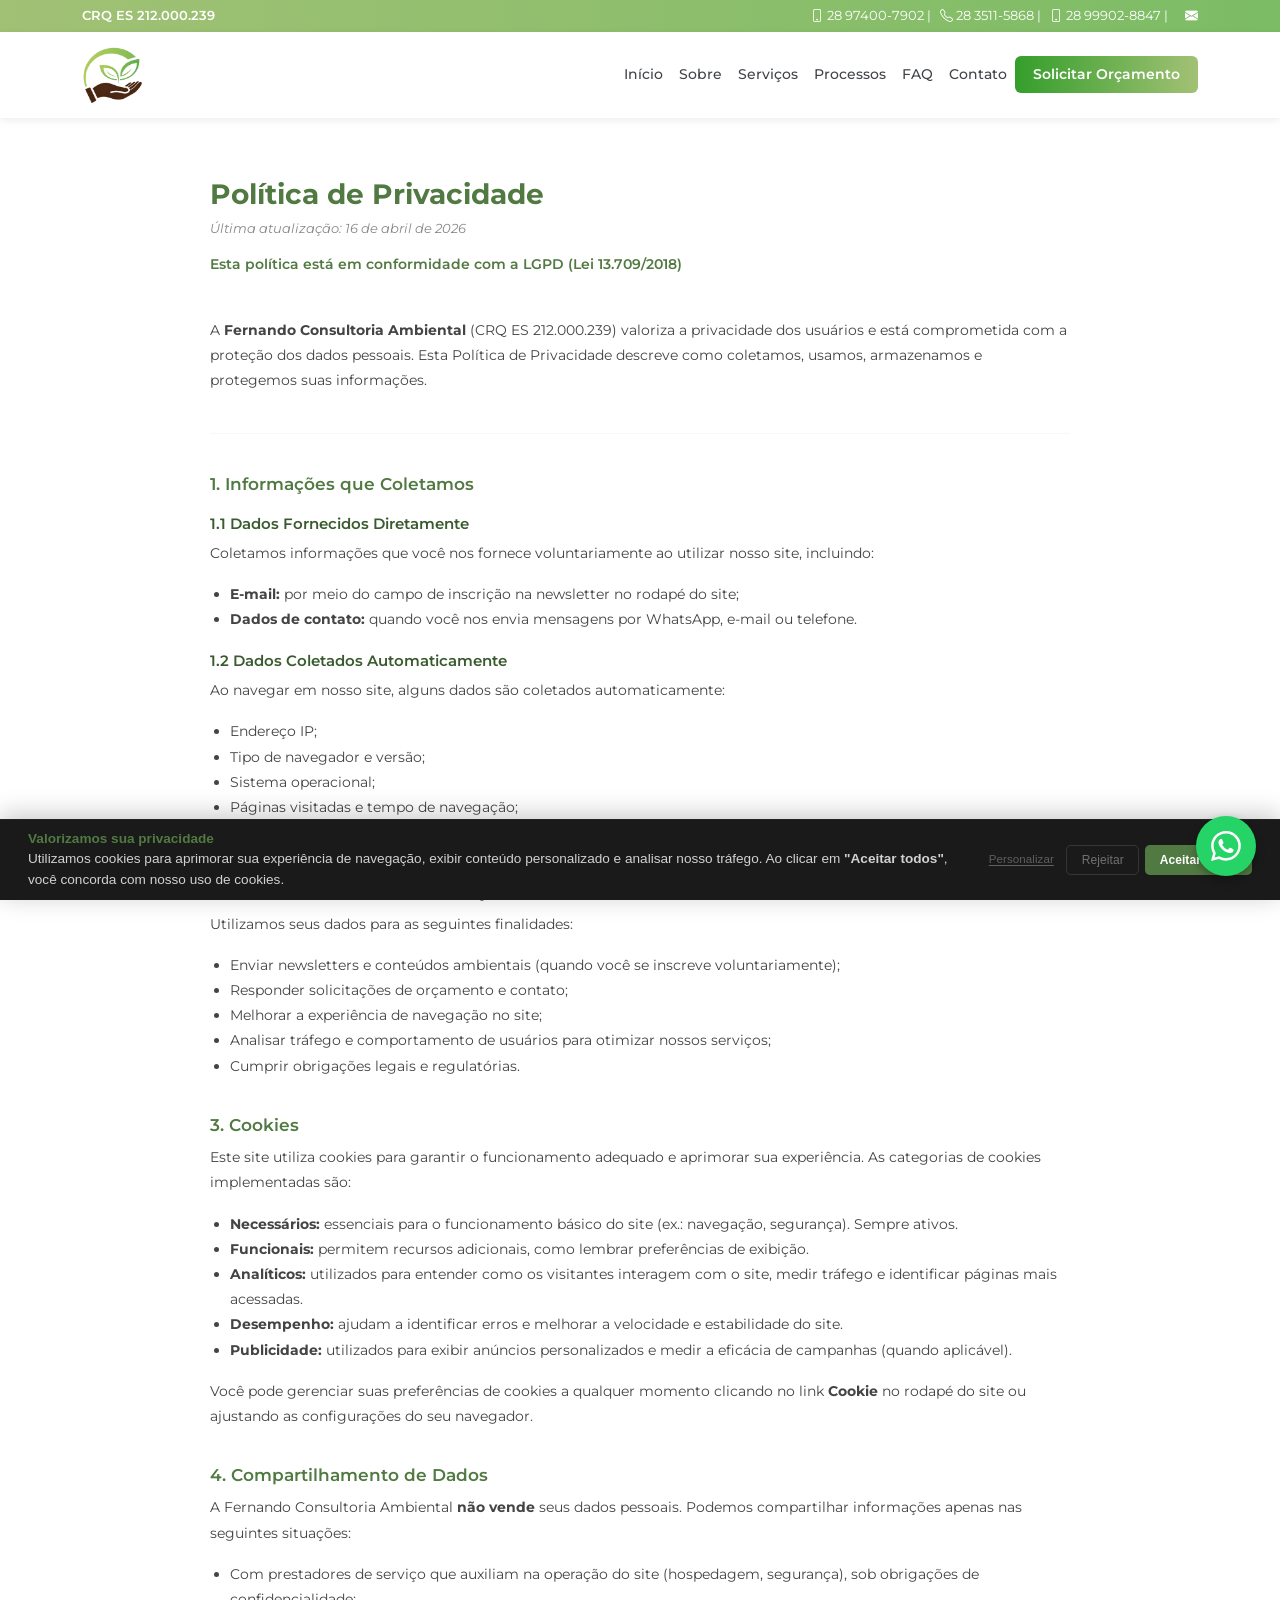
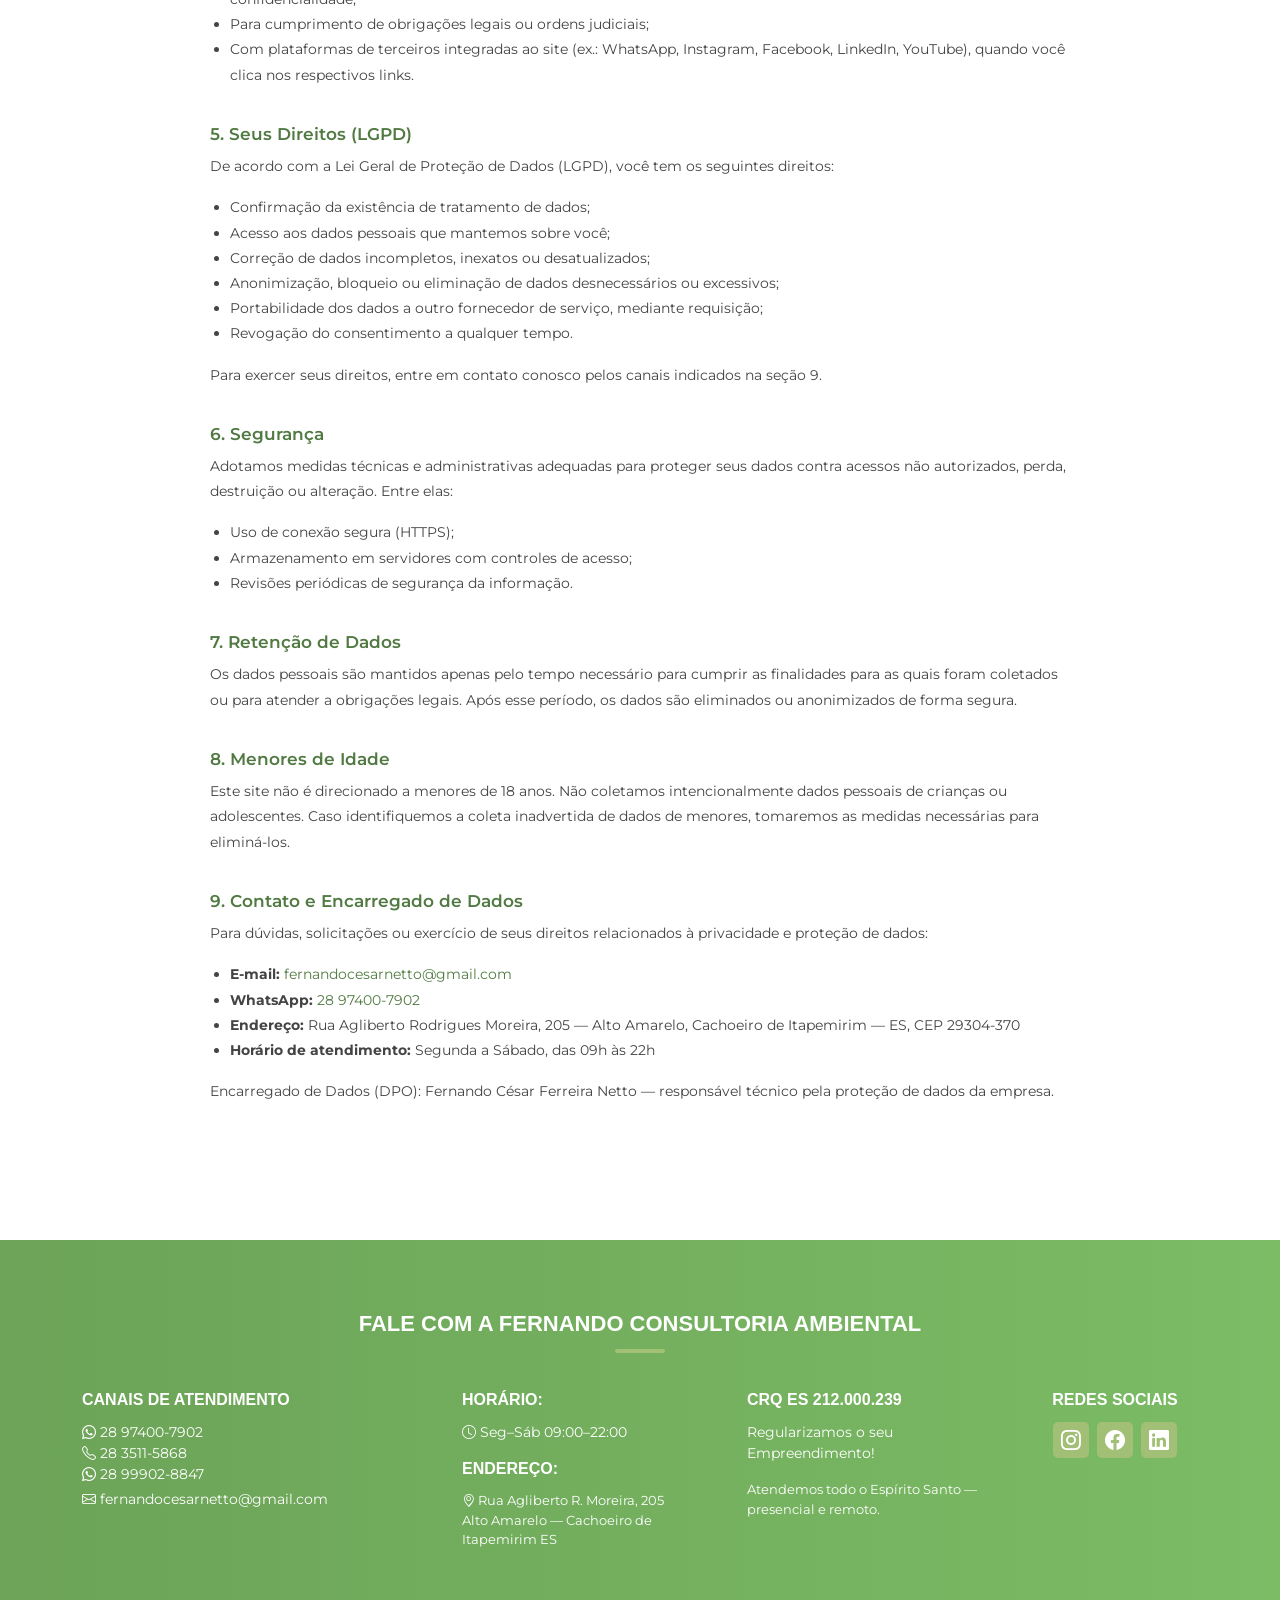
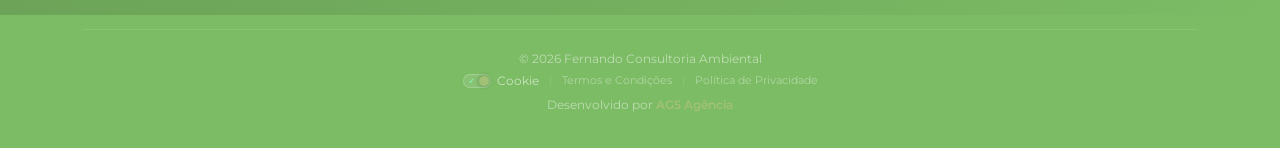
==== politica-de-privacidade.html @ eae08506 "fix: aj" ====
<!DOCTYPE html>
<html dir="ltr" lang="pt-BR">
<head>
  <title>Política de Privacidade — Fernando Consultoria Ambiental</title>
  <meta charset="UTF-8">
  <meta name="viewport" content="width=device-width, initial-scale=1, maximum-scale=5">
  <meta name="robots" content="noindex, nofollow">
  <link rel="shortcut icon" type="image/x-icon" href="assets/images/favicon-fernando-consultoria-ambiental.ico">

  <style>
    :root {
      --link-hover: #90D975;
      --barrinha-do-titulo: #A2C175;
      --btn-default-fundo: linear-gradient(to left, #A2C175, #349E2B);
      --btn-default-cor: #FFFFFF;
      --btn-default-fundo-hover: linear-gradient(to right, #A2C175, #349E2B);
      --btn-default-cor-hover: #FFFFFF;
      --btn-secondary-fundo: #297927;
      --btn-secondary-cor: #FFFFFF;
      --copyright-fundo: #7CBC65;
      --copyright-cor: #FFFFFF;
      --navbar-dropdown-fundo: #FFFFFF;
      --navbar-dropdown-cor: #434343;
      --navbar-dropdown-fundo-hover: #517A42;
      --navbar-dropdown-cor-hover: #FFFFFF;
      --cor-do-titulo: #517A42;
      --header-fundo: linear-gradient(to left, #7CBC65, #A1C175);
      --header-cor: #FFFFFF;
      --navbar-one-fundo: #FFFFFF;
      --navbar-one-cor: #414449;
      --rodape-fundo: linear-gradient(to left, #7CBC65, #6CA358);
      --rodape-cor: #FFFFFF;
    }

    body { font-family: 'Segoe UI', sans-serif; color: #333; }

    .legal-content {
      max-width: 900px;
      margin: 60px auto;
      padding: 0 20px 60px;
    }

    .legal-content h1 {
      color: #517A42;
      font-size: 28px;
      font-weight: 700;
      margin-bottom: 6px;
    }

    .legal-content .ultima-atualizacao {
      color: #888;
      font-size: 13px;
      margin-bottom: 12px;
    }

    .legal-content .lgpd-note {
      color: #517A42;
      font-size: 14px;
      font-weight: 600;
      margin-bottom: 40px;
    }

    .legal-content h2 {
      color: #517A42;
      font-size: 17px;
      font-weight: 600;
      margin-top: 36px;
      margin-bottom: 10px;
    }

    .legal-content h3 {
      color: #3a5a2f;
      font-size: 15px;
      font-weight: 600;
      margin-top: 20px;
      margin-bottom: 8px;
    }

    .legal-content p, .legal-content li {
      font-size: 14px;
      line-height: 1.8;
      color: #444;
    }

    .legal-content ul {
      padding-left: 20px;
    }

    hr.divisor {
      border: none;
      border-top: 1px solid #e0e0e0;
      margin: 40px 0;
    }
  </style>

  <link rel="stylesheet" href="assets/css/bootstrap.min.css">
  <link rel="stylesheet" href="assets/css/bootstrap-icons.css">
  <link rel="stylesheet" href="assets/css/framework.css">
  <link rel="stylesheet" href="cookie-banner.css">
</head>

<body>

<!-- HEADER -->
<header class="sticky-top option-one">
  <div class="header">
    <div class="container">
      <div class="row d-none d-lg-flex align-items-center">
        <div class="col-lg-4 col-12">
          <div class="social">CRQ ES 212.000.239</div>
        </div>
        <div class="col-lg-8 col-12 text-end">
          <p>
            <a href="tel:5528974007902" aria-label="Ligar para WhatsApp 28 97400-7902"><i class="bi-phone"></i> 28 97400-7902</a> |
            <a href="tel:552835115868" aria-label="Ligar para fixo 28 3511-5868"><i class="bi-telephone"></i> 28 3511-5868</a> |
            <a href="tel:5528999028847" aria-label="Ligar para WhatsApp 28 99902-8847"><i class="bi-phone"></i> 28 99902-8847</a> |
            <a href="mailto:fernandocesarnetto@gmail.com" aria-label="Enviar e-mail"><i class="bi-envelope-fill ms-lg-2"></i></a>
          </p>
        </div>
      </div>
      <div class="row d-lg-none align-items-center">
        <div class="col-12">
          <div class="social justify-content-center">CRQ ES 212.000.239</div>
        </div>
        <div class="col-12">
          <p class="text-center">
            <a href="tel:5528974007902" aria-label="Ligar para WhatsApp 28 97400-7902"><i class="bi-phone"></i> 28 97400-7902</a> |
            <a href="tel:552835115868" aria-label="Ligar para fixo 28 3511-5868"><i class="bi-telephone"></i> 28 3511-5868</a> |
            <a href="mailto:fernandocesarnetto@gmail.com" aria-label="Enviar e-mail"><i class="bi-envelope-fill ms-lg-2"></i></a>
          </p>
        </div>
      </div>
    </div>
  </div>

  <nav class="navbar navbar-expand-lg">
    <div class="container">
      <a class="navbar-brand" href="index.html">
        <img class="brand" src="assets/images/fernando-consultoria-ambiental-logo-desktop.webp" alt="Fernando Consultoria Ambiental — Logo" width="200" height="60">
      </a>
      <button class="navbar-toggler" type="button" data-bs-toggle="collapse" data-bs-target="#navbarNavDropdown"
        aria-controls="navbarNavDropdown" aria-expanded="false" aria-label="Toggle navigation">
        <i class="bi-list"></i>
      </button>
      <div class="collapse navbar-collapse justify-content-end" id="navbarNavDropdown">
        <ul class="navbar-nav">
          <li class="nav-item" data-toggle="click"><a class="nav-link" href="index.html#inicio">Início</a></li>
          <li class="nav-item" data-toggle="click"><a class="nav-link" href="index.html#planos">Sobre</a></li>
          <li class="nav-item" data-toggle="click"><a class="nav-link" href="index.html#bloco-one">Serviços</a></li>
          <li class="nav-item" data-toggle="click"><a class="nav-link" href="index.html#bloco-c">Processos</a></li>
          <li class="nav-item" data-toggle="click"><a class="nav-link" href="index.html#faq-2">FAQ</a></li>
          <li class="nav-item" data-toggle="click"><a class="nav-link" href="index.html#contato-one">Contato</a></li>
          <li class="nav-item" data-toggle="click">
            <a class="nav-link" href="https://wa.me/5528974007902?text=Ol%C3%A1%2C%20vim%20atrav%C3%A9s%20do%20site%20e%20gostaria%20de%20uma%20informa%C3%A7%C3%A3o." target="_blank" rel="noopener noreferrer"><span>Solicitar Orçamento</span></a>
          </li>
        </ul>
      </div>
    </div>
  </nav>
</header>

<!-- CONTEÚDO LEGAL -->
<main>
  <div class="legal-content">

    <h1>Política de Privacidade</h1>
    <p class="ultima-atualizacao"><em>Última atualização: 16 de abril de 2026</em></p>
    <p class="lgpd-note">Esta política está em conformidade com a LGPD (Lei 13.709/2018)</p>

    <p>A <strong>Fernando Consultoria Ambiental</strong> (CRQ ES 212.000.239) valoriza a privacidade dos usuários e está comprometida com a proteção dos dados pessoais. Esta Política de Privacidade descreve como coletamos, usamos, armazenamos e protegemos suas informações.</p>

    <hr class="divisor">

    <section>
      <h2>1. Informações que Coletamos</h2>
      <h3>1.1 Dados Fornecidos Diretamente</h3>
      <p>Coletamos informações que você nos fornece voluntariamente ao utilizar nosso site, incluindo:</p>
      <ul>
        <li><strong>E-mail:</strong> por meio do campo de inscrição na newsletter no rodapé do site;</li>
        <li><strong>Dados de contato:</strong> quando você nos envia mensagens por WhatsApp, e-mail ou telefone.</li>
      </ul>

      <h3>1.2 Dados Coletados Automaticamente</h3>
      <p>Ao navegar em nosso site, alguns dados são coletados automaticamente:</p>
      <ul>
        <li>Endereço IP;</li>
        <li>Tipo de navegador e versão;</li>
        <li>Sistema operacional;</li>
        <li>Páginas visitadas e tempo de navegação;</li>
        <li>Cookies e tecnologias semelhantes, conforme descrito na seção 3.</li>
      </ul>
    </section>

    <section>
      <h2>2. Como Usamos Suas Informações</h2>
      <p>Utilizamos seus dados para as seguintes finalidades:</p>
      <ul>
        <li>Enviar newsletters e conteúdos ambientais (quando você se inscreve voluntariamente);</li>
        <li>Responder solicitações de orçamento e contato;</li>
        <li>Melhorar a experiência de navegação no site;</li>
        <li>Analisar tráfego e comportamento de usuários para otimizar nossos serviços;</li>
        <li>Cumprir obrigações legais e regulatórias.</li>
      </ul>
    </section>

    <section>
      <h2>3. Cookies</h2>
      <p>Este site utiliza cookies para garantir o funcionamento adequado e aprimorar sua experiência. As categorias de cookies implementadas são:</p>
      <ul>
        <li><strong>Necessários:</strong> essenciais para o funcionamento básico do site (ex.: navegação, segurança). Sempre ativos.</li>
        <li><strong>Funcionais:</strong> permitem recursos adicionais, como lembrar preferências de exibição.</li>
        <li><strong>Analíticos:</strong> utilizados para entender como os visitantes interagem com o site, medir tráfego e identificar páginas mais acessadas.</li>
        <li><strong>Desempenho:</strong> ajudam a identificar erros e melhorar a velocidade e estabilidade do site.</li>
        <li><strong>Publicidade:</strong> utilizados para exibir anúncios personalizados e medir a eficácia de campanhas (quando aplicável).</li>
      </ul>
      <p>Você pode gerenciar suas preferências de cookies a qualquer momento clicando no link <strong>Cookie</strong> no rodapé do site ou ajustando as configurações do seu navegador.</p>
    </section>

    <section>
      <h2>4. Compartilhamento de Dados</h2>
      <p>A Fernando Consultoria Ambiental <strong>não vende</strong> seus dados pessoais. Podemos compartilhar informações apenas nas seguintes situações:</p>
      <ul>
        <li>Com prestadores de serviço que auxiliam na operação do site (hospedagem, segurança), sob obrigações de confidencialidade;</li>
        <li>Para cumprimento de obrigações legais ou ordens judiciais;</li>
        <li>Com plataformas de terceiros integradas ao site (ex.: WhatsApp, Instagram, Facebook, LinkedIn, YouTube), quando você clica nos respectivos links.</li>
      </ul>
    </section>

    <section>
      <h2>5. Seus Direitos (LGPD)</h2>
      <p>De acordo com a Lei Geral de Proteção de Dados (LGPD), você tem os seguintes direitos:</p>
      <ul>
        <li>Confirmação da existência de tratamento de dados;</li>
        <li>Acesso aos dados pessoais que mantemos sobre você;</li>
        <li>Correção de dados incompletos, inexatos ou desatualizados;</li>
        <li>Anonimização, bloqueio ou eliminação de dados desnecessários ou excessivos;</li>
        <li>Portabilidade dos dados a outro fornecedor de serviço, mediante requisição;</li>
        <li>Revogação do consentimento a qualquer tempo.</li>
      </ul>
      <p>Para exercer seus direitos, entre em contato conosco pelos canais indicados na seção 9.</p>
    </section>

    <section>
      <h2>6. Segurança</h2>
      <p>Adotamos medidas técnicas e administrativas adequadas para proteger seus dados contra acessos não autorizados, perda, destruição ou alteração. Entre elas:</p>
      <ul>
        <li>Uso de conexão segura (HTTPS);</li>
        <li>Armazenamento em servidores com controles de acesso;</li>
        <li>Revisões periódicas de segurança da informação.</li>
      </ul>
    </section>

    <section>
      <h2>7. Retenção de Dados</h2>
      <p>Os dados pessoais são mantidos apenas pelo tempo necessário para cumprir as finalidades para as quais foram coletados ou para atender a obrigações legais. Após esse período, os dados são eliminados ou anonimizados de forma segura.</p>
    </section>

    <section>
      <h2>8. Menores de Idade</h2>
      <p>Este site não é direcionado a menores de 18 anos. Não coletamos intencionalmente dados pessoais de crianças ou adolescentes. Caso identifiquemos a coleta inadvertida de dados de menores, tomaremos as medidas necessárias para eliminá-los.</p>
    </section>

    <section>
      <h2>9. Contato e Encarregado de Dados</h2>
      <p>Para dúvidas, solicitações ou exercício de seus direitos relacionados à privacidade e proteção de dados:</p>
      <ul>
        <li><strong>E-mail:</strong> <a href="mailto:fernandocesarnetto@gmail.com" style="color:#517A42;">fernandocesarnetto@gmail.com</a></li>
        <li><strong>WhatsApp:</strong> <a href="https://wa.me/5528974007902" target="_blank" rel="noopener noreferrer" style="color:#517A42;">28 97400-7902</a></li>
        <li><strong>Endereço:</strong> Rua Agliberto Rodrigues Moreira, 205 — Alto Amarelo, Cachoeiro de Itapemirim — ES, CEP 29304-370</li>
        <li><strong>Horário de atendimento:</strong> Segunda a Sábado, das 09h às 22h</li>
      </ul>
      <p>Encarregado de Dados (DPO): Fernando César Ferreira Netto — responsável técnico pela proteção de dados da empresa.</p>
    </section>

  </div>
</main>

<!-- FOOTER -->
<section id="rodape" class="section no-form anchor-holder">
  <div class="anchor" id="contato-one"></div>
  <div class="container">
    <div class="row text-lg-start">
      <div class="col-12 mb-4">
        <h2 class="titulo">Fale com a Fernando Consultoria Ambiental</h2>
      </div>
      <div class="col-lg-4 col-md-6 col-12 mb-4 mb-lg-0">
        <h2>Canais de Atendimento</h2>
        <p class="mb-1">
          <i class="bi-whatsapp"></i> <a href="tel:5528974007902" aria-label="Ligar para WhatsApp 28 97400-7902">28 97400-7902</a><br>
          <i class="bi-telephone"></i> <a href="tel:552835115868" aria-label="Ligar para fixo 28 3511-5868">28 3511-5868</a><br>
          <i class="bi-whatsapp"></i> <a href="tel:5528999028847" aria-label="Ligar para WhatsApp 28 99902-8847">28 99902-8847</a>
        </p>
        <p><a href="mailto:fernandocesarnetto@gmail.com" aria-label="Enviar e-mail"><i class="bi-envelope"></i> fernandocesarnetto@gmail.com</a></p>
      </div>
      <div class="col-lg-3 col-md-6 col-12 mb-4 mb-lg-0">
        <h2>Horário:</h2>
        <p><i class="bi-clock"></i> Seg–Sáb 09:00–22:00</p>
        <h2 class="mt-3">Endereço:</h2>
        <p style="font-size:13px;"><i class="bi-geo-alt"></i> Rua Agliberto R. Moreira, 205<br>Alto Amarelo — Cachoeiro de Itapemirim ES</p>
      </div>
      <div class="col-lg-3 col-md-6 col-12 mb-4 mb-md-0">
        <h2>CRQ ES 212.000.239</h2>
        <p>Regularizamos o seu Empreendimento!</p>
        <p style="font-size:13px;">Atendemos todo o Espírito Santo — presencial e remoto.</p>
      </div>
      <div class="col-lg-2 col-md-6 col-12 text-center">
        <h2>Redes Sociais</h2>
        <div class="d-flex social justify-content-center align-items-center">
          <a target="_blank" rel="noopener noreferrer" href="https://www.instagram.com/fernandocesarferreiranetto" title="Instagram" aria-label="Instagram"><i class="bi-instagram"></i></a>
          <a target="_blank" rel="noopener noreferrer" href="https://www.facebook.com/fernandocesar.ferreiranetto/" title="Facebook" aria-label="Facebook"><i class="bi-facebook"></i></a>
          <a target="_blank" rel="noopener noreferrer" href="https://br.linkedin.com/in/fernando-cesar-ferreira-netto-058095103" title="LinkedIn" aria-label="LinkedIn"><i class="bi-linkedin"></i></a>
        </div>
      </div>
    </div>
  </div>
</section>

<!-- FOOTER — Padrão AG5 Seção de Créditos -->
<footer>
  <div class="container">
    <div class="footer-bottom">

      <!-- Lado Esquerdo: Copyright + Links Legais -->
      <div class="footer-credits-left">
        <span class="footer-copyright">© 2026 Fernando Consultoria Ambiental</span>
        <div class="footer-legal-links">
          <a href="#" id="ck-prefs-link" style="text-decoration:none; color:inherit; display:inline-flex; align-items:center; gap:6px; font-size:0.75rem; color:rgba(255,255,255,0.6);">
            <span id="cookie-toggle" style="display:inline-flex; align-items:center; width:28px; height:14px; background:rgba(255,255,255,0.1); border-radius:10px; padding:2px; border:1px solid rgba(255,255,255,0.2); position:relative; font-size:8px; font-weight:bold;">
              <span style="color:#86EFAC; margin-left:2px;">✓</span>
              <span style="color:#FCA5A5; margin-left:auto; margin-right:2px;">✕</span>
              <span id="cookie-toggle-dot" style="position:absolute; left:15px; width:10px; height:10px; background:#A2C175; border-radius:50%; box-shadow:0 0 5px rgba(0,0,0,0.3); transition:left 0.2s ease;"></span>
            </span>
            Cookie
          </a>
          <span class="footer-legal-sep">|</span>
          <a href="termos-e-condicoes.html">Termos e Condições</a>
          <span class="footer-legal-sep">|</span>
          <a href="politica-de-privacidade.html">Política de Privacidade</a>
        </div>
      </div>

      <!-- Lado Direito: Crédito da Agência -->
      <div class="footer-credits-right">
        Desenvolvido por <a href="https://www.ag5agencia.com.br" target="_blank" rel="noopener noreferrer" class="footer-agency-link">AG5 Agência</a>
      </div>

    </div>
  </div>
</footer>

<!-- Botão Flutuante WhatsApp (AG5 Standard) -->
<a href="https://wa.me/5528974007902?text=Ol%C3%A1%2C%20vim%20atrav%C3%A9s%20do%20site%20e%20gostaria%20de%20uma%20informa%C3%A7%C3%A3o." class="btn-flutuante-whatsapp" target="_blank" rel="noopener noreferrer" role="button" aria-label="Falar pelo WhatsApp">
  <svg viewBox="0 0 16 16" width="30" height="30" fill="currentColor">
    <path d="M13.601 2.326A7.85 7.85 0 0 0 7.994 0C3.627 0 .068 3.558.064 7.926c0 1.399.366 2.76 1.057 3.965L0 16l4.204-1.102a7.9 7.9 0 0 0 3.79.965h.004c4.368 0 7.926-3.558 7.93-7.93A7.9 7.9 0 0 0 13.6 2.326zM7.994 14.521a6.6 6.6 0 0 1-3.356-.92l-.24-.144-2.494.654.666-2.433-.156-.251a6.56 6.56 0 0 1-1.007-3.505c0-3.626 2.957-6.584 6.591-6.584a6.56 6.56 0 0 1 4.66 1.931 6.56 6.56 0 0 1 1.928 4.66c-.004 3.639-2.961 6.592-6.592 6.592m3.615-4.934c-.197-.099-1.17-.578-1.353-.646-.182-.065-.315-.099-.445.099-.133.197-.513.646-.627.775-.114.133-.232.148-.43.05-.197-.1-.836-.308-1.592-.985-.59-.525-.985-1.175-1.103-1.372-.114-.198-.011-.304.088-.403.087-.088.197-.232.296-.346.1-.114.133-.198.198-.33.065-.134.034-.248-.015-.347-.05-.099-.445-1.076-.612-1.47-.16-.389-.323-.335-.445-.34-.114-.007-.247-.007-.38-.007a.73.73 0 0 0-.529.247c-.182.198-.691.677-.691 1.654s.71 1.916.81 2.049c.098.133 1.394 2.132 3.383 2.992.47.205.84.326 1.129.418.475.152.904.129 1.246.08.38-.058 1.171-.48 1.338-.943.164-.464.164-.86.114-.943-.049-.084-.182-.133-.38-.232"/>
  </svg>
</a>

<!-- ========== COOKIE BANNER AG5 ========== -->
<div id="ck-banner" class="ck-banner" role="dialog" aria-modal="true" aria-label="Aviso de cookies" aria-live="polite" aria-hidden="true">
    <div class="ck-banner__inner">
        <div class="ck-banner__content">
            <h2 class="ck-banner__title">Valorizamos sua privacidade</h2>
            <p class="ck-banner__text">
                Utilizamos cookies para aprimorar sua experiência de navegação, exibir conteúdo personalizado e analisar nosso tráfego.
                Ao clicar em <strong>"Aceitar todos"</strong>, você concorda com nosso uso de cookies.
            </p>
        </div>
        <div class="ck-banner__actions">
            <button id="ck-customize" class="ck-btn ck-btn--ghost">Personalizar</button>
            <button id="ck-reject" class="ck-btn ck-btn--outline">Rejeitar</button>
            <button id="ck-accept-all" class="ck-btn ck-btn--primary">Aceitar todos</button>
        </div>
    </div>
</div>

<div id="ck-modal" class="ck-modal" role="dialog" aria-modal="true" aria-label="Personalizar preferências de cookies" aria-hidden="true">
    <div class="ck-modal__overlay" id="ck-modal-overlay"></div>
    <div class="ck-modal__box">
        <div class="ck-modal__header">
            <h2 class="ck-modal__title">Preferências de Cookies</h2>
            <button class="ck-modal__close" id="ck-modal-close" aria-label="Fechar modal">
                <svg width="18" height="18" viewBox="0 0 24 24" fill="none" aria-hidden="true">
                    <path d="M18 6L6 18M6 6l12 12" stroke="currentColor" stroke-width="2" stroke-linecap="round" stroke-linejoin="round" />
                </svg>
            </button>
        </div>
        <div class="ck-modal__body">
            <p class="ck-modal__intro">Este site utiliza cookies para garantir que você obtenha a melhor experiência em nosso site.</p>
            <div class="ck-category">
                <div class="ck-category__header">
                    <div class="ck-category__info">
                        <h3 class="ck-category__name">Necessário</h3>
                        <p class="ck-category__desc">Essenciais para o funcionamento do site.</p>
                    </div>
                    <span class="ck-category__badge">Sempre ativo</span>
                </div>
            </div>
            <div class="ck-category">
                <div class="ck-category__header">
                    <div class="ck-category__info">
                        <h3 class="ck-category__name">Analítico</h3>
                        <p class="ck-category__desc">Para entender o tráfego do site.</p>
                    </div>
                    <label class="ck-toggle">
                        <input type="checkbox" id="ck-analytics" name="analytics">
                        <span class="ck-toggle__slider"></span>
                    </label>
                </div>
            </div>
            <div class="ck-category">
                <div class="ck-category__header">
                    <div class="ck-category__info">
                        <h3 class="ck-category__name">Publicidade</h3>
                        <p class="ck-category__desc">Para anúncios personalizados.</p>
                    </div>
                    <label class="ck-toggle">
                        <input type="checkbox" id="ck-advertising" name="advertising">
                        <span class="ck-toggle__slider"></span>
                    </label>
                </div>
            </div>
        </div>
        <div class="ck-modal__footer">
            <button id="ck-modal-reject" class="ck-btn ck-btn--outline">Rejeitar</button>
            <button id="ck-modal-save" class="ck-btn ck-btn--ghost">Salvar</button>
            <button id="ck-modal-accept-all" class="ck-btn ck-btn--primary">Aceitar todos</button>
        </div>
    </div>
</div>

<script src="cookie-banner.js" defer></script>

<!-- JavaScript locais -->
<script src="assets/js/jquery.js" defer></script>
<script src="assets/js/bootstrap.bundle.min.js" defer></script>
<script src="assets/js/lightbox.js" defer></script>
<script src="assets/js/slick.min.js" defer></script>
<script src="assets/js/framework.js" defer></script>

</body>
</html>
---- assets/css/framework.css ----
/* ============================================================
   Framework OPS — Reconstruído para uso local
   Fernando Consultoria Ambiental
   ============================================================ */

/* --- FONTES --- */
@import url('https://fonts.googleapis.com/css2?family=Montserrat:wght@300;400;600;700&display=swap');

:root {
  --font-titulo: 'Montserrat', sans-serif;
  --font-texto: 'Montserrat', sans-serif;
}

* { box-sizing: border-box; }

body {
  font-family: var(--font-texto), sans-serif;
  font-size: 15px;
  color: #333;
  margin: 0;
  padding: 0;
}

/* Fontes internas usadas pelo OPS */
@font-face {
  font-family: 'titulo';
  src: local('Montserrat Bold'), local('Montserrat-Bold');
  font-weight: 700;
}
@font-face {
  font-family: 'texto';
  src: local('Montserrat'), local('Montserrat-Regular');
  font-weight: 400;
}

/* --- LINKS --- */
a {
  color: inherit;
  text-decoration: none;
}
a:hover {
  color: var(--link-hover, #90D975);
}

/* ============================================================
   HEADER
   ============================================================ */
header.sticky-top {
  top: 0;
  z-index: 1030;
  width: 100%;
}

header .header {
  background: var(--header-fundo, linear-gradient(to left, #7CBC65, #A1C175));
  color: var(--header-cor, #fff);
  padding: 6px 0;
  font-size: 13px;
}

header .header a {
  color: var(--header-cor, #fff);
  margin-left: 6px;
}

header .header .social {
  font-weight: 600;
  font-size: 13px;
}

header .header p {
  margin: 0;
}

/* NAVBAR */
header nav.navbar {
  background: var(--navbar-one-fundo, #fff);
  padding: 8px 0;
  box-shadow: 0 2px 8px rgba(0,0,0,.08);
}

header nav .navbar-brand img.brand {
  max-height: 60px;
  width: auto;
}

header nav .navbar-nav .nav-link {
  color: var(--navbar-one-cor, #414449);
  font-size: 14px;
  font-weight: 500;
  padding: 8px 14px;
  transition: color 0.2s;
}

header nav .navbar-nav .nav-link:hover {
  color: var(--link-hover, #90D975);
}

header nav .navbar-nav .nav-item:last-child .nav-link {
  background: var(--btn-default-fundo, linear-gradient(to left, #A2C175, #349E2B));
  color: var(--btn-default-cor, #fff);
  border-radius: 6px;
  padding: 8px 18px;
  font-weight: 600;
}

header nav .navbar-nav .nav-item:last-child .nav-link span {
  color: #fff;
}

header nav .navbar-toggler {
  border: none;
  font-size: 26px;
  color: var(--navbar-one-cor, #414449);
}

header nav .navbar-toggler:focus { box-shadow: none; }

/* ============================================================
   BOTÕES
   ============================================================ */
.btn.default {
  display: inline-flex;
  align-items: center;
  justify-content: center;
  background: var(--btn-default-fundo, linear-gradient(to left, #A2C175, #349E2B));
  color: var(--btn-default-cor, #fff);
  border: none;
  border-radius: 6px;
  padding: 12px 28px;
  font-size: 14px;
  font-weight: 600;
  text-decoration: none;
  cursor: pointer;
  transition: background 0.3s, opacity 0.2s;
  position: relative;
  overflow: hidden;
}

.btn.default:hover {
  background: var(--btn-default-fundo-hover, linear-gradient(to right, #A2C175, #349E2B));
  color: var(--btn-default-cor-hover, #fff);
  opacity: 0.92;
}

.btn.default .front,
.btn.default .back {
  display: inline;
}
.btn.default .back { display: none; }

.btn.secondary {
  background: var(--btn-secondary-fundo, #297927);
  color: var(--btn-secondary-cor, #fff);
  border: none;
  border-radius: 6px;
  padding: 10px 24px;
  font-size: 14px;
  font-weight: 600;
  cursor: pointer;
}

/* ============================================================
   TÍTULOS (classe .titulo)
   ============================================================ */
.titulo {
  color: var(--cor-do-titulo, #517A42);
  font-family: 'titulo', 'Montserrat', sans-serif;
  font-weight: 700;
  font-size: 26px;
  line-height: 1.3;
  position: relative;
  padding-bottom: 12px;
  text-align: center;
}

.titulo::after {
  content: '';
  display: block;
  width: 50px;
  height: 4px;
  background: var(--barrinha-do-titulo, #A2C175);
  border-radius: 2px;
  margin: 10px auto 0;
}

.titulo.text-lg-start::after {
  margin-left: 0;
}

/* ============================================================
   SECTION — espaçamento padrão
   ============================================================ */
.section {
  padding: 70px 0;
}

/* ============================================================
   ANCHOR HOLDER
   ============================================================ */
.anchor-holder { position: relative; }
.anchor {
  position: absolute;
  top: -80px;
}

/* ============================================================
   SEÇÃO BANNER / PAINEL
   ============================================================ */
#painel {
  position: relative;
}

#painel .carousel-item img {
  width: 100%;
  height: calc(100vh - 100px);
  object-fit: cover;
}

#painel .carousel-caption {
  position: absolute;
  top: 0; left: 0; right: 0; bottom: 0;
  width: 100%;
  height: 100%;
  background: radial-gradient(rgba(0,0,0,.43), rgba(0,0,0,.63));
  display: flex;
  align-items: center;
  padding: 1rem;
  text-align: left;
}

#painel .carousel-caption h1 {
  font-size: 32px;
  color: #fff;
  font-weight: 700;
  margin-bottom: 12px;
  line-height: 1.3;
}

#painel .carousel-caption h2 {
  font-size: 16px;
  color: #fff;
  font-weight: 300;
  margin-bottom: 8px;
  text-transform: none;
}

#painel .carousel-caption p {
  color: #fff;
  font-size: 14px;
}

@media (max-width: 767px) {
  #painel .carousel-caption h1 { font-size: 22px; }
  #painel .carousel-caption h2 { font-size: 14px; }
  #painel .carousel-item img { height: 70vh; }
}

/* ============================================================
   SEÇÃO QUEM SOMOS (#OPS4)
   ============================================================ */
#OPS4 img {
  height: 300px;
  object-fit: contain;
  border-radius: 0;
  max-width: 100%;
}

#OPS4 .box { padding: 30px; }
#OPS4 .box p {
  line-height: 1.7;
  font-size: 14px;
  text-align: justify;
}

/* ============================================================
   CARDS MISSÃO/VISÃO/VALORES (#OPS3)
   ============================================================ */
#OPS3 .box {
  border-radius: 10px;
  background: var(--diferencial-caixa-fundo, linear-gradient(to left, #82B46F, #A1C175));
  box-shadow: 0 5px 10px rgba(0,0,0,.15);
  color: var(--diferencial-caixa-cor, #fff);
  height: 100%;
  padding: 2rem 1rem;
  text-align: center;
}

#OPS3 .box i {
  color: var(--diferencial-caixa-icone, #9FFD9C);
  font-size: 35px;
}

#OPS3 .box h2 {
  font-weight: 600;
  padding-bottom: 0.3rem;
  font-size: 18px;
  font-family: 'titulo', sans-serif;
  color: #fff;
}

#OPS3 .box p { font-size: 14px; }

/* ============================================================
   SERVIÇOS (#OPS5)
   ============================================================ */
#OPS5 {
  background: var(--icones-fundo, linear-gradient(45deg, #fff, #fff));
  color: var(--icones-cor, #404040);
}

#OPS5 .titulo p {
  font-family: 'texto', sans-serif;
  font-weight: 400;
  color: #888;
  font-size: 15px;
}

/* Cards Novos — Layout Premium */
.srv-card-wrap {
  padding: 8px;
}

.srv-card {
  border-radius: 14px;
  overflow: hidden;
  box-shadow: 0 4px 16px rgba(0,0,0,0.09);
  border: 1px solid rgba(0,0,0,0.07);
  display: flex;
  flex-direction: column;
  height: 100%;
  transition: transform 0.25s ease, box-shadow 0.25s ease;
  background: #fff;
}

.srv-card:hover {
  transform: translateY(-6px);
  box-shadow: 0 16px 40px rgba(0,0,0,0.14);
}

/* Container do Ícone (Substituindo Imagem) */
.srv-card-img {
  position: relative;
  height: 160px;
  display: flex;
  align-items: center;
  justify-content: center;
  background: linear-gradient(135deg, #f9fbf8 0%, #eef5e9 100%);
  flex-shrink: 0;
  border-bottom: 1px solid rgba(122,188,101,0.1);
  transition: background 0.3s ease;
}

.srv-card-img i.srv-icon {
  font-size: 64px;
  background: linear-gradient(135deg, #517A42 0%, #349E2B 100%);
  -webkit-background-clip: text;
  -webkit-text-fill-color: transparent;
  filter: drop-shadow(0 4px 6px rgba(0,0,0,0.1));
  transition: transform 0.4s cubic-bezier(.175, .885, .32, 1.275);
}

.srv-card:hover .srv-card-img {
  background: linear-gradient(135deg, #eef5e9 0%, #e3ecd8 100%);
}

.srv-card:hover .srv-card-img i.srv-icon {
  transform: scale(1.15) rotate(3deg);
}

/* Overlay sutil (opcional se não quiser degradê sobre o ícone) */
.srv-card-overlay {
  display: none;
}

/* Tag categoria */
.srv-card-tag {
  position: absolute;
  top: 10px;
  left: 10px;
  background: rgba(122,188,101,0.88);
  color: #fff;
  font-size: 11px;
  font-weight: 700;
  padding: 3px 9px;
  border-radius: 20px;
  letter-spacing: 0.3px;
  display: inline-flex;
  align-items: center;
  gap: 4px;
  backdrop-filter: blur(4px);
}

/* Corpo do card */
.srv-card-body {
  padding: 18px 18px 16px;
  display: flex;
  flex-direction: column;
  flex: 1;
  gap: 8px;
}

.srv-card-body h3 {
  font-size: 14px;
  font-weight: 700;
  color: #2a4a1e;
  line-height: 1.4;
  font-family: 'titulo', sans-serif;
  margin: 0;
}

.srv-card-body h3 span {
  font-weight: 400;
  font-size: 12px;
  color: #7CBC65;
  display: block;
}

.srv-card-body p {
  font-size: 12.5px;
  color: #666;
  line-height: 1.55;
  margin: 0;
  flex: 1;
}

/* Botão whatsapp do card */
.srv-card-btn {
  display: inline-flex;
  align-items: center;
  gap: 6px;
  background: #7CBC65;
  color: #fff !important;
  font-size: 12px;
  font-weight: 700;
  padding: 7px 14px;
  border-radius: 7px;
  text-decoration: none;
  align-self: flex-start;
  transition: background 0.2s ease, transform 0.2s ease;
}

.srv-card-btn:hover {
  background: #5ea34e;
  transform: scale(1.03);
}


/* ============================================================
   QUEM SOU EU (#OPS7)
   ============================================================ */
#OPS7 {
  background: var(--d-fundo, #F2F2F2);
  color: var(--d-cor, #333);
}

#OPS7 img {
  height: 400px;
  object-fit: cover;
  border-radius: 10px;
  max-width: 100%;
}

#OPS7 .box { padding: 30px; }
#OPS7 .box p { text-align: justify; font-size: 14px; line-height: 1.6; }
#OPS7 .titulo { color: var(--d-cor, #333); }

/* ============================================================
   LICENÇAS POR ATIVIDADE (#OPS8)
   ============================================================ */
#OPS8 img {
  max-height: 550px;
  border-radius: 0;
  object-fit: contain;
  max-width: 100%;
}

#OPS8 p { font-size: 14px; text-align: justify; line-height: 1.7; }
#OPS8 h2 {
  font-size: 18px;
  color: #787878;
  padding-bottom: 5px;
  font-weight: 400;
}
#OPS8 p i { color: #78bc65; font-size: 16px; }
#OPS8 .text { padding: 20px; }

@media (min-width: 992px) {
  #OPS8 .titulo { text-align: center; }
  #OPS8 h2 { text-align: center; }
}
@media (max-width: 991px) {
  #OPS8 h2 { text-align: center; }
}

/* Card Visual — Segmentos Atendidos */
.ops8-visual-card {
  background: linear-gradient(145deg, #1e3a1a, #2d5a22);
  border-radius: 16px;
  padding: 28px;
  box-shadow: 0 12px 40px rgba(0,0,0,0.2);
  height: 100%;
  display: flex;
  flex-direction: column;
  gap: 20px;
}

.ops8-card-header {
  display: flex;
  align-items: center;
  gap: 10px;
  color: #A8E06A;
  font-size: 14px;
  font-weight: 700;
  text-transform: uppercase;
  letter-spacing: 0.5px;
  padding-bottom: 16px;
  border-bottom: 1px solid rgba(255,255,255,0.1);
}

.ops8-card-header i {
  font-size: 20px;
}

.ops8-card-grid {
  display: grid;
  grid-template-columns: 1fr 1fr;
  gap: 10px;
  flex: 1;
}

.ops8-card-item {
  display: flex;
  align-items: center;
  gap: 8px;
  background: rgba(255,255,255,0.06);
  border: 1px solid rgba(255,255,255,0.08);
  border-radius: 8px;
  padding: 10px 12px;
  transition: background 0.2s ease;
}

.ops8-card-item:hover {
  background: rgba(168,224,106,0.12);
  border-color: rgba(168,224,106,0.25);
}

.ops8-card-item i {
  font-size: 16px;
  color: #A8E06A;
  flex-shrink: 0;
}

.ops8-card-item span {
  font-size: 12px;
  color: rgba(255,255,255,0.85);
  line-height: 1.3;
  font-weight: 500;
}

.ops8-card-footer {
  display: flex;
  align-items: center;
  gap: 8px;
  font-size: 11px;
  color: rgba(255,255,255,0.5);
  padding-top: 16px;
  border-top: 1px solid rgba(255,255,255,0.1);
}

.ops8-card-footer i {
  color: #A8E06A;
  font-size: 14px;
}

@media (max-width: 767px) {
  .ops8-card-grid {
    grid-template-columns: 1fr 1fr;
  }
  .ops8-card-item span {
    font-size: 11px;
  }
}

/* ============================================================
   GALERIA (#OPS13)
   ============================================================ */
#OPS13 {
  background: var(--acomodacoes-fundo, #fff);
  color: var(--acomodacoes-cor, #A2C175);
}

#OPS13 .titulo { color: var(--acomodacoes-cor, #A2C175); }

#OPS13 .box {
  box-shadow: 0 2px 5px rgba(0,0,0,.1);
  position: relative;
  z-index: 0;
  display: flex;
  overflow: hidden;
}

#OPS13 .box img {
  height: 340px;
  object-fit: cover;
  width: 100%;
}

#OPS13 .box .overlay {
  position: absolute;
  top: 0; left: 0;
  width: 100%; height: 100%;
  background: linear-gradient(rgba(0,0,0,.15), rgba(0,0,0,.65));
  padding: 5px 15px;
  display: flex;
  align-items: flex-end;
}

#OPS13 .box .overlay h2 {
  font-weight: 600;
  font-size: 18px;
  text-transform: uppercase;
  color: #fff;
}

/* ============================================================
   FAQ (#OPS11)
   ============================================================ */
#OPS11 {
  background: var(--ops36-fundo, #65B157);
}

#OPS11 .titulo {
  margin-bottom: 0.75rem;
  color: var(--ops36-titulo, #fff);
}

#OPS11 .subtitulo {
  margin-bottom: 1.75rem;
  color: var(--ops36-subtitulo, #fff);
  text-align: center;
}

#OPS11 .accordion-item {
  margin-bottom: 1rem;
}

#OPS11 .accordion-item .accordion-header {
  border-bottom: 1px solid var(--ops36-borda, #fff);
  cursor: pointer;
  border-radius: 10px;
  padding: 1rem;
  box-shadow: 0 2px 5px rgba(0,0,0,.15);
  background: var(--ops36-fundo, #65B157);
  display: flex;
  align-items: center;
  justify-content: space-between;
}

#OPS11 .accordion-item .accordion-header h2 {
  font-size: 16px;
  margin-bottom: 0;
  color: var(--ops36-subtitulo, #fff);
  padding-left: 0.5rem;
  padding-right: 0.5rem;
  font-weight: 400;
}

#OPS11 .accordion-item .accordion-header .symbol {
  width: 17px;
  height: 17px;
  position: relative;
  flex-shrink: 0;
}

#OPS11 .accordion-item .accordion-header .symbol::before,
#OPS11 .accordion-item .accordion-header .symbol::after {
  content: '';
  position: absolute;
  background: var(--ops36-seta, #C5FFAE);
}

#OPS11 .accordion-item .accordion-header .symbol::before {
  width: 100%; height: 3px; border-radius: 5px;
  top: 50%; left: 0; transform: translateY(-50%);
}

#OPS11 .accordion-item .accordion-header .symbol::after {
  width: 3px; height: 100%; border-radius: 5px;
  top: 0; left: 50%; transform: translateX(-50%);
  transition: .4s ease-in-out;
}

#OPS11 .accordion-item .accordion-header[aria-expanded="true"] .symbol::after {
  opacity: 0;
}

#OPS11 .accordion-item .accordion-body {
  background: rgba(255,255,255,0.15);
  color: #fff;
  padding: 1rem;
  border-radius: 0 0 10px 10px;
  font-size: 14px;
}

/* ============================================================
   PROCESSOS (#OPS10)
   ============================================================ */
#OPS10 {
  background: var(--beneficios-fundo, #fff);
  color: var(--beneficios-cor, #3A3A3A);
}

#OPS10 .titulo { color: var(--beneficios-cor, #3A3A3A); }

#OPS10 h2 {
  font-size: 16px;
  font-weight: 300;
  text-align: center;
  text-transform: uppercase;
}

#OPS10 .box { height: 100%; text-align: center; }

#OPS10 .box .icon {
  text-align: center;
  font-size: 40px;
  opacity: 0.5;
  margin: 0 0 0.5rem 0;
  font-family: 'titulo', sans-serif;
  font-weight: 700;
  color: var(--cor-do-titulo, #517A42);
}

#OPS10 .box .text h3 {
  font-size: 14px;
  color: var(--beneficios-icones-titulos, #3D3D3D);
  line-height: 1.5;
}

/* ============================================================
   DEPOIMENTOS (#reviews)
   ============================================================ */
#reviews {
  background: #f9f9f9;
}

#reviews .titulo { margin-bottom: 1.5rem; }

.depoimento {
  padding: 24px;
  background: #fff;
  border-radius: 10px;
  box-shadow: 0 2px 8px rgba(0,0,0,.08);
  margin: 8px 12px;
  flex-direction: column;
}

.depoimento .text h2 {
  font-size: 13px;
  font-weight: 700;
  color: #555;
  margin-bottom: 6px;
  line-height: 1.4;
}

.depoimento .text p {
  font-size: 13px;
  color: #555;
  line-height: 1.6;
}

.depoimento .text .bi-star-fill {
  color: #f5c518;
  font-size: 14px;
}

/* ============================================================
   NEWSLETTER (#news)
   ============================================================ */
#news {
  background: linear-gradient(to left, #7CBC65, #A1C175);
  color: #fff;
}

#news p { margin: 0; font-weight: 600; font-size: 14px; }

#news .form-control {
  border-radius: 6px 0 0 6px;
  border: none;
}

#news .btn.default {
  border-radius: 0 6px 6px 0;
}

/* ============================================================
   RODAPÉ / CONTATO (#rodape)
   ============================================================ */
#rodape.no-form {
  background: var(--rodape-fundo, linear-gradient(to left, #7CBC65, #6CA358));
  color: var(--rodape-cor, #fff);
  text-align: center;
  padding-bottom: 25px;
}

#rodape.no-form h2 {
  font-size: 16px;
  font-weight: 600;
  text-transform: uppercase;
  padding-bottom: 5px;
  font-family: 'titulo', sans-serif;
}

#rodape.no-form p { font-size: 14px; }
#rodape.no-form a { color: #fff; }
#rodape.no-form a:hover { opacity: .75; color: #fff; }

#rodape.no-form .social a {
  font-size: 20px;
  display: flex;
  justify-content: center;
  align-items: center;
  width: 36px;
  height: 36px;
  background: #a1bf75;
  border-radius: 5px;
  padding: 3px;
  color: #fff;
  margin: 0 4px;
}

#rodape.no-form .titulo {
  color: var(--rodape-cor, #fff);
  font-size: 22px;
}

/* ============================================================
   FOOTER (copyright)
   ============================================================ */
footer {
  background: var(--copyright-fundo, #7CBC65);
  color: var(--copyright-cor, #fff);
  padding: 14px 0;
  text-align: center;
  font-size: 12px;
}

footer a { color: #fff; font-weight: 600; }

/* ============================================================
   FOOTER BOTTOM — Padrão AG5 Seção de Créditos
   ============================================================ */
.footer-bottom {
  border-top: 1px solid rgba(255,255,255,0.1);
  padding-top: 20px;
  padding-bottom: 20px;
  display: flex;
  flex-direction: column;
  justify-content: center;
  align-items: center;
  text-align: center;
  gap: 6px;
}

/* Lado esquerdo */
.footer-credits-left {
  display: flex;
  flex-direction: column;
  align-items: center;
  gap: 4px;
}

.footer-copyright {
  font-size: 0.75rem;
  color: rgba(255,255,255,0.5);
}

/* Links legais */
.footer-legal-links {
  display: flex;
  flex-wrap: wrap;
  justify-content: center;
  align-items: center;
  gap: 0;
  font-size: 11px;
  color: rgba(255,255,255,0.4);
}

.footer-legal-links a {
  font-size: 11px;
  color: rgba(255,255,255,0.4);
  font-weight: 400;
  text-decoration: none;
  transition: color 0.2s ease;
}

.footer-legal-links a:hover {
  color: #A2C175;
}

.footer-legal-sep {
  margin: 0 10px;
  opacity: 0.3;
}

/* Toggle cookie */
#cookie-toggle.active #cookie-toggle-dot {
  left: 15px !important;
  background: #A2C175;
}

#cookie-toggle.inactive #cookie-toggle-dot {
  left: 2px !important;
  background: #888;
}

#ck-prefs-link:hover #cookie-toggle {
  border-color: rgba(255,255,255,0.4) !important;
}

#ck-prefs-link:hover #cookie-toggle-dot {
  box-shadow: 0 0 8px rgba(162,193,117,0.5) !important;
}

/* Lado direito — crédito agência */
.footer-credits-right {
  font-size: 0.75rem;
  color: rgba(255,255,255,0.5);
  white-space: nowrap;
}

.footer-agency-link {
  color: #A2C175;
  font-weight: 600;
  text-decoration: none;
  transition: color 0.2s ease;
}

.footer-agency-link:hover {
  color: #c5e09a;
}



/* ============================================================
   WHATSAPP FLUTUANTE (AG5 Standard)
   ============================================================ */
.btn-flutuante-whatsapp {
  position: fixed;
  bottom: 24px;
  right: 24px;
  width: 60px;
  height: 60px;
  background-color: #25D366;
  color: #FFF;
  border-radius: 50%;
  display: flex;
  justify-content: center;
  align-items: center;
  box-shadow: 0px 4px 10px rgba(0, 0, 0, 0.3);
  z-index: 9999;
  transition: transform 0.3s ease;
}

.btn-flutuante-whatsapp:hover {
  transform: scale(1.05);
  color: #FFF;
}

/* ============================================================
   SLICK CAROUSEL — ajustes visuais
   ============================================================ */
.slick-slider { position: relative; display: block; }
.slick-list { overflow: hidden; }
.slick-track { display: flex; }
.slick-slide { height: auto; }

.slick-prev,
.slick-next {
  position: absolute;
  top: 50%;
  transform: translateY(-50%);
  z-index: 10;
  background: rgba(255,255,255,0.8);
  border: none;
  border-radius: 50%;
  width: 36px;
  height: 36px;
  cursor: pointer;
  display: flex !important;
  align-items: center;
  justify-content: center;
  font-size: 18px;
  color: #517A42;
  box-shadow: 0 2px 6px rgba(0,0,0,.2);
}

.slick-prev { left: -18px; }
.slick-next { right: -18px; }

.slick-servicos .slick-prev { left: -10px; }
.slick-servicos .slick-next { right: -10px; }

/* ============================================================
   UTILITÁRIOS
   ============================================================ */
.pb-0 { padding-bottom: 0 !important; }
.mb-4 { margin-bottom: 1.5rem !important; }

/* Cookie bar */
#cookie-law-info-bar {
  background: #333;
  color: #fff;
  padding: 16px 24px;
  font-size: 13px;
  z-index: 99999;
}
---- cookie-banner.css ----
/* ==========================================================
   COOKIE BANNER UNIVERSAL — Skill Profissional (Versão AG5)
   Versão: 2.1.0
   Compatível com: Qualquer site HTML/CSS/JS
   Sem dependências externas
   ========================================================== */

:root {
    /* ── Cores principais (Sutis e Integradas) ── */
    --ck-bg: #1a1a1a;
    /* Fundo neutro e discreto */
    --ck-accent: #517A42;
    /* Verde Fernando Consultoria Ambiental */
    --ck-accent-dark: #3a5a2f;
    /* Tom de verde mais fechado para hover */
    --ck-accent-rgb: 81, 122, 66;
    /* RGB correspondente ao #517A42 */

    /* ── Texto ── */
    --ck-text-primary: rgba(255, 255, 255, 0.95);
    --ck-text-muted: rgba(255, 255, 255, 0.8);
    /* Contraste aumentado para melhor legibilidade */
    --ck-text-link: var(--ck-accent);

    /* ── Modal (fundo claro) ── */
    --ck-modal-bg: #ffffff;
    --ck-modal-footer-bg: #f8f9fa;
    --ck-modal-border: rgba(0, 0, 0, 0.1);
    --ck-modal-text: #1a1a1a;
    --ck-modal-text-muted: #4a4a4a;
    /* Escurecido para melhor leitura */
    --ck-modal-category-name: #111111;

    /* ── Toggle ── */
    --ck-toggle-off: #d0d5db;
    --ck-toggle-on: var(--ck-accent);

    /* ── Layout ── */
    --ck-radius: 12px;
    --ck-radius-sm: 5px;
    --ck-max-width: 1280px;
    --ck-modal-max-width: 520px;

    /* ── Animação ── */
    --ck-transition: 280ms cubic-bezier(0.4, 0, 0.2, 1);
    --ck-ease-out: cubic-bezier(0.16, 1, 0.3, 1);

    /* ── Z-index ── */
    --ck-z-banner: 9000;
    --ck-z-overlay: 9050;
    --ck-z-modal: 9100;
    --ck-z-float: 8999;
}

/* ============================================================
   BANNER DE ACEITE
   ============================================================ */
.ck-banner {
    position: fixed;
    bottom: 0;
    left: 0;
    right: 0;
    z-index: var(--ck-z-banner);
    background: var(--ck-bg);
    border-top: 1px solid rgba(var(--ck-accent-rgb), 0.12);
    box-shadow: 0 -4px 24px rgba(0, 0, 0, 0.22);
    transform: translateY(100%);
    transition: transform 0.42s var(--ck-ease-out);
    font-family: -apple-system, BlinkMacSystemFont, 'Segoe UI', 'Inter', sans-serif;
    backdrop-filter: blur(10px);
    -webkit-backdrop-filter: blur(10px);
}

.ck-banner.ck-banner--visible {
    transform: translateY(0);
}

.ck-banner.ck-banner--hidden {
    transform: translateY(100%);
    pointer-events: none;
}

.ck-banner__inner {
    max-width: var(--ck-max-width);
    margin: 0 auto;
    padding: 10px 28px;
    display: flex;
    align-items: center;
    gap: 16px;
}

.ck-banner__content {
    flex: 1;
    min-width: 0;
}

.ck-banner__title {
    font-size: 0.85rem;
    font-weight: 600;
    color: var(--ck-accent);
    margin-bottom: 2px;
    line-height: 1.3;
}

.ck-banner__text {
    font-size: 0.85rem;
    color: var(--ck-text-muted);
    line-height: 1.5;
    margin: 0;
}

.ck-banner__link {
    color: var(--ck-text-link);
    text-decoration: underline;
    text-underline-offset: 2px;
    transition: color var(--ck-transition);
}

.ck-banner__link:hover {
    color: var(--ck-accent);
}

.ck-banner__actions {
    display: flex;
    align-items: center;
    gap: 6px;
    flex-shrink: 0;
}

/* ============================================================
   BOTÖES
   ============================================================ */
.ck-btn {
    display: inline-flex;
    align-items: center;
    justify-content: center;
    padding: 0.38rem 0.9rem;
    font-family: inherit;
    font-size: 0.75rem;
    font-weight: 500;
    border-radius: var(--ck-radius-sm);
    border: none;
    cursor: pointer;
    transition: all var(--ck-transition);
    white-space: nowrap;
    line-height: 1;
    min-height: 30px;
    letter-spacing: 0.1px;
}

/* Primário — Accent */
.ck-btn--primary {
    background: var(--ck-accent);
    color: #fff;
    font-weight: 600;
}

.ck-btn--primary:hover {
    background: var(--ck-accent-dark);
    transform: translateY(-1px);
}

/* Outline — Borda sutil */
.ck-btn--outline {
    background: transparent;
    border: 1px solid rgba(255, 255, 255, 0.12);
    color: rgba(255, 255, 255, 0.38);
}

.ck-btn--outline:hover {
    border-color: rgba(255, 255, 255, 0.28);
    color: rgba(255, 255, 255, 0.65);
}

/* Ghost — Link underline */
.ck-btn--ghost {
    background: transparent;
    color: rgba(255, 255, 255, 0.3);
    border: none;
    padding: 0.38rem 0.4rem;
    text-decoration: underline;
    text-underline-offset: 2px;
    font-size: 0.72rem;
}

/* ============================================================
   MODAL DE PERSONALIZAÇÃO
   ============================================================ */
.ck-modal {
    position: fixed;
    inset: 0;
    z-index: var(--ck-z-modal);
    display: flex;
    align-items: center;
    justify-content: center;
    padding: 20px;
    font-family: -apple-system, BlinkMacSystemFont, 'Segoe UI', 'Inter', sans-serif;
    pointer-events: none;
    opacity: 0;
    transition: opacity var(--ck-transition);
}

.ck-modal.ck-modal--visible {
    pointer-events: all;
    opacity: 1;
}

.ck-modal__overlay {
    position: fixed;
    inset: 0;
    background: rgba(0, 0, 0, 0.55);
    z-index: var(--ck-z-overlay);
    cursor: pointer;
}

.ck-modal__box {
    position: relative;
    z-index: calc(var(--ck-z-modal) + 10);
    background: var(--ck-modal-bg);
    border-radius: var(--ck-radius);
    box-shadow: 0 24px 64px rgba(0, 0, 0, 0.22);
    width: 100%;
    max-width: var(--ck-modal-max-width);
    max-height: 88vh;
    display: flex;
    flex-direction: column;
    overflow: hidden;
    transform: translateY(14px) scale(0.98);
    transition: transform var(--ck-transition);
    border-top: 2px solid var(--ck-accent);
}

.ck-modal.ck-modal--visible .ck-modal__box {
    transform: translateY(0) scale(1);
}

.ck-modal__header {
    display: flex;
    align-items: center;
    justify-content: space-between;
    gap: 12px;
    padding: 14px 18px 11px;
    border-bottom: 1px solid var(--ck-modal-border);
    background: var(--ck-bg);
}

.ck-modal__title {
    font-size: 0.88rem;
    font-weight: 600;
    color: var(--ck-accent);
    margin: 0;
    line-height: 1.3;
}

.ck-modal__close {
    display: flex;
    align-items: center;
    justify-content: center;
    width: 26px;
    height: 26px;
    border-radius: 50%;
    background: rgba(255, 255, 255, 0.08);
    color: rgba(255, 255, 255, 0.55);
    border: none;
    cursor: pointer;
    flex-shrink: 0;
    transition: all 150ms ease;
}

.ck-modal__body {
    flex: 1;
    overflow-y: auto;
    padding: 14px 18px;
}

.ck-modal__intro {
    font-size: 0.9rem;
    color: var(--ck-modal-text-muted);
    line-height: 1.6;
    margin-bottom: 12px;
    padding-bottom: 10px;
    border-bottom: 1px solid var(--ck-modal-border);
}

.ck-category__header {
    display: flex;
    align-items: center;
    justify-content: space-between;
    gap: 12px;
    padding: 9px 0;
}

.ck-category__name {
    font-size: 0.8rem;
    font-weight: 600;
    color: var(--ck-modal-category-name);
    margin-bottom: 1px;
}

.ck-category__desc {
    font-size: 0.85rem;
    color: #555;
    line-height: 1.5;
    margin: 0;
}

.ck-category__badge {
    display: inline-flex;
    align-items: center;
    padding: 2px 7px;
    background: rgba(var(--ck-accent-rgb), 0.1);
    color: var(--ck-accent-dark);
    font-size: 0.65rem;
    font-weight: 600;
    border-radius: 20px;
}

.ck-toggle {
    position: relative;
    display: inline-block;
    width: 34px;
    height: 19px;
    cursor: pointer;
}

.ck-toggle input {
    opacity: 0;
    width: 0;
    height: 0;
}

.ck-toggle__slider {
    position: absolute;
    inset: 0;
    background: var(--ck-toggle-off);
    border-radius: 20px;
    transition: background var(--ck-transition);
}

.ck-toggle__slider::before {
    content: '';
    position: absolute;
    width: 13px;
    height: 13px;
    left: 3px;
    top: 3px;
    background: #fff;
    border-radius: 50%;
    transition: transform var(--ck-transition);
}

.ck-toggle input:checked+.ck-toggle__slider {
    background: var(--ck-toggle-on);
}

.ck-toggle input:checked+.ck-toggle__slider::before {
    transform: translateX(15px);
}

.ck-modal__footer {
    display: flex;
    align-items: center;
    justify-content: flex-end;
    gap: 7px;
    padding: 10px 18px;
    border-top: 1px solid var(--ck-modal-border);
    background: var(--ck-modal-footer-bg);
}

/* ============================================================
   TOAST DE FEEDBACK
   ============================================================ */
.ck-toast {
    position: fixed;
    bottom: 20px;
    left: 50%;
    transform: translateX(-50%) translateY(16px);
    background: var(--ck-bg);
    color: var(--ck-accent);
    font-size: 0.82rem;
    font-weight: 600;
    padding: 8px 18px;
    border-radius: var(--ck-radius-sm);
    border: 1px solid rgba(var(--ck-accent-rgb), 0.28);
    box-shadow: 0 8px 24px rgba(0, 0, 0, 0.25);
    z-index: 9999;
    opacity: 0;
    transition: all 300ms ease;
    white-space: nowrap;
}

.ck-toast.ck-toast--visible {
    opacity: 1;
    transform: translateX(-50%) translateY(0);
}

@media (max-width: 767px) {
    .ck-banner__inner {
        flex-direction: column;
        align-items: flex-start;
        padding: 10px 16px;
    }

    .ck-banner__actions {
        width: 100%;
        gap: 5px;
    }

    .ck-banner__actions .ck-btn {
        flex: 1;
    }

    .ck-modal {
        align-items: flex-end;
        padding: 0;
    }

    .ck-modal__box {
        max-width: 100%;
        border-radius: var(--ck-radius) var(--ck-radius) 0 0;
    }

    .ck-modal__footer {
        flex-direction: column;
    }

    .ck-modal__footer .ck-btn {
        width: 100%;
    }
}
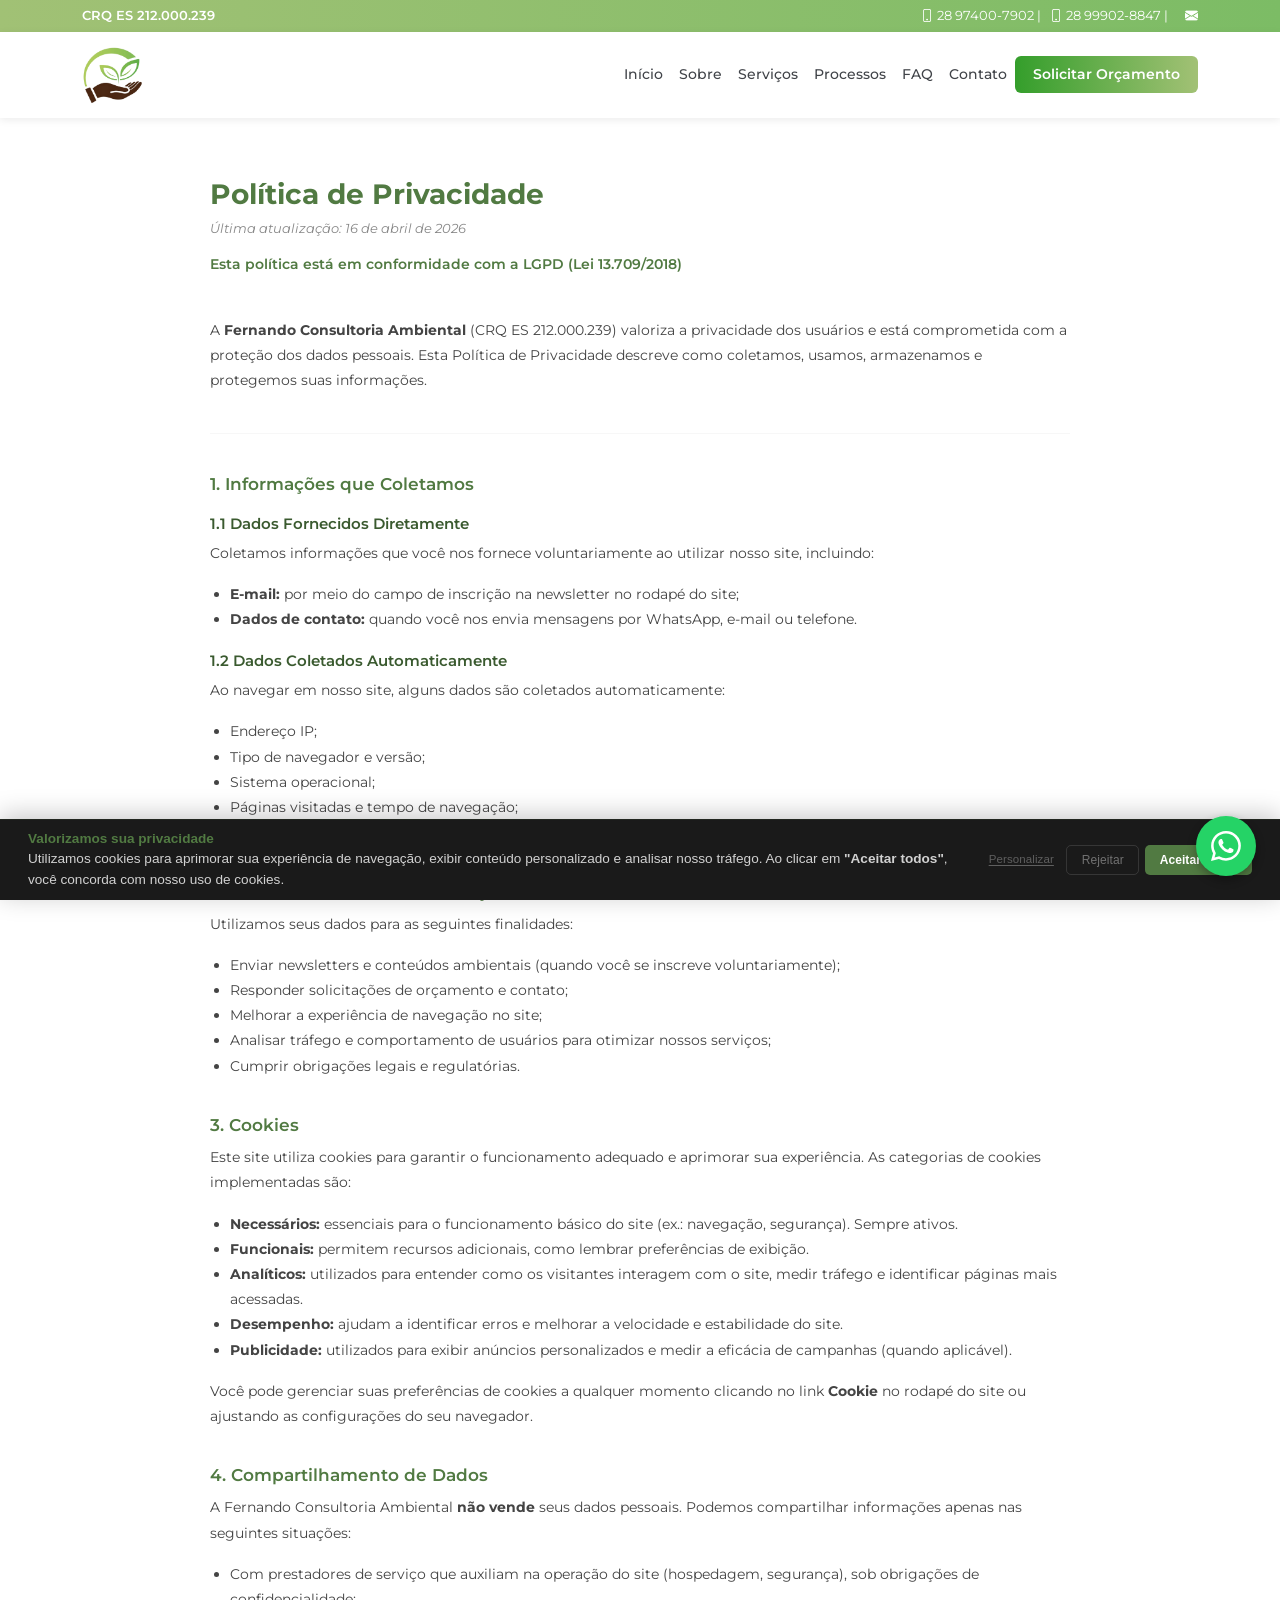
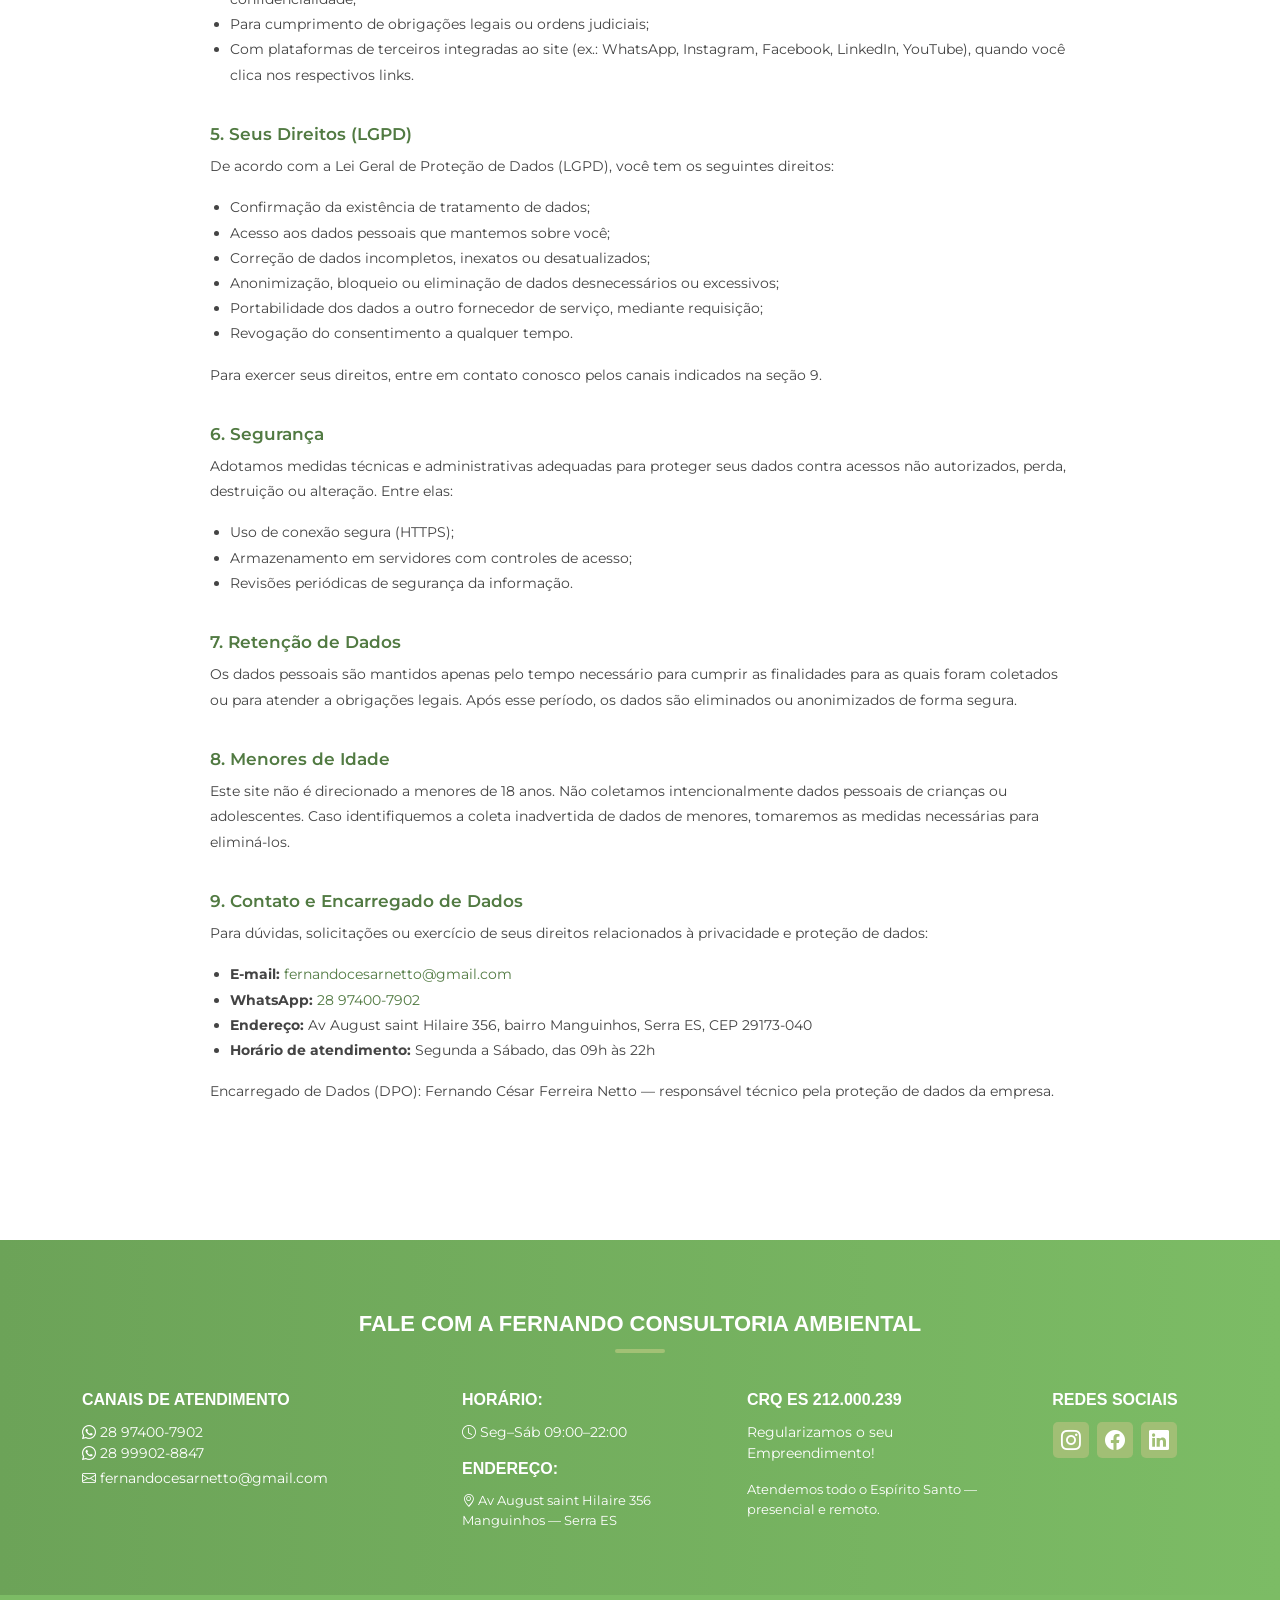
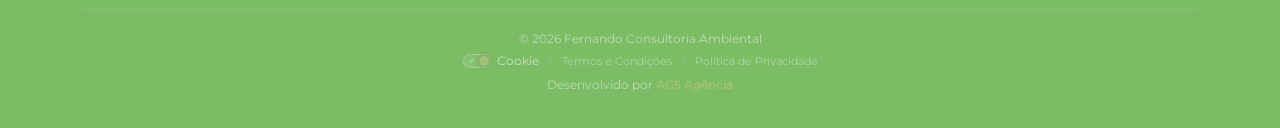
==== commit 275473d0: "fix: aj" ====
--- a/politica-de-privacidade.html
+++ b/politica-de-privacidade.html
@@ -112,7 +112,6 @@
         <div class="col-lg-8 col-12 text-end">
           <p>
             <a href="tel:5528974007902" aria-label="Ligar para WhatsApp 28 97400-7902"><i class="bi-phone"></i> 28 97400-7902</a> |
-            <a href="tel:552835115868" aria-label="Ligar para fixo 28 3511-5868"><i class="bi-telephone"></i> 28 3511-5868</a> |
             <a href="tel:5528999028847" aria-label="Ligar para WhatsApp 28 99902-8847"><i class="bi-phone"></i> 28 99902-8847</a> |
             <a href="mailto:fernandocesarnetto@gmail.com" aria-label="Enviar e-mail"><i class="bi-envelope-fill ms-lg-2"></i></a>
           </p>
@@ -125,7 +124,6 @@
         <div class="col-12">
           <p class="text-center">
             <a href="tel:5528974007902" aria-label="Ligar para WhatsApp 28 97400-7902"><i class="bi-phone"></i> 28 97400-7902</a> |
-            <a href="tel:552835115868" aria-label="Ligar para fixo 28 3511-5868"><i class="bi-telephone"></i> 28 3511-5868</a> |
             <a href="mailto:fernandocesarnetto@gmail.com" aria-label="Enviar e-mail"><i class="bi-envelope-fill ms-lg-2"></i></a>
           </p>
         </div>
@@ -266,7 +264,7 @@
       <ul>
         <li><strong>E-mail:</strong> <a href="mailto:fernandocesarnetto@gmail.com" style="color:#517A42;">fernandocesarnetto@gmail.com</a></li>
         <li><strong>WhatsApp:</strong> <a href="https://wa.me/5528974007902" target="_blank" rel="noopener noreferrer" style="color:#517A42;">28 97400-7902</a></li>
-        <li><strong>Endereço:</strong> Rua Agliberto Rodrigues Moreira, 205 — Alto Amarelo, Cachoeiro de Itapemirim — ES, CEP 29304-370</li>
+        <li><strong>Endereço:</strong> Av August saint Hilaire 356, bairro Manguinhos, Serra ES, CEP 29173-040</li>
         <li><strong>Horário de atendimento:</strong> Segunda a Sábado, das 09h às 22h</li>
       </ul>
       <p>Encarregado de Dados (DPO): Fernando César Ferreira Netto — responsável técnico pela proteção de dados da empresa.</p>
@@ -287,7 +285,6 @@
         <h2>Canais de Atendimento</h2>
         <p class="mb-1">
           <i class="bi-whatsapp"></i> <a href="tel:5528974007902" aria-label="Ligar para WhatsApp 28 97400-7902">28 97400-7902</a><br>
-          <i class="bi-telephone"></i> <a href="tel:552835115868" aria-label="Ligar para fixo 28 3511-5868">28 3511-5868</a><br>
           <i class="bi-whatsapp"></i> <a href="tel:5528999028847" aria-label="Ligar para WhatsApp 28 99902-8847">28 99902-8847</a>
         </p>
         <p><a href="mailto:fernandocesarnetto@gmail.com" aria-label="Enviar e-mail"><i class="bi-envelope"></i> fernandocesarnetto@gmail.com</a></p>
@@ -296,7 +293,7 @@
         <h2>Horário:</h2>
         <p><i class="bi-clock"></i> Seg–Sáb 09:00–22:00</p>
         <h2 class="mt-3">Endereço:</h2>
-        <p style="font-size:13px;"><i class="bi-geo-alt"></i> Rua Agliberto R. Moreira, 205<br>Alto Amarelo — Cachoeiro de Itapemirim ES</p>
+        <p style="font-size:13px;"><i class="bi-geo-alt"></i> Av August saint Hilaire 356<br>Manguinhos — Serra ES</p>
       </div>
       <div class="col-lg-3 col-md-6 col-12 mb-4 mb-md-0">
         <h2>CRQ ES 212.000.239</h2>
